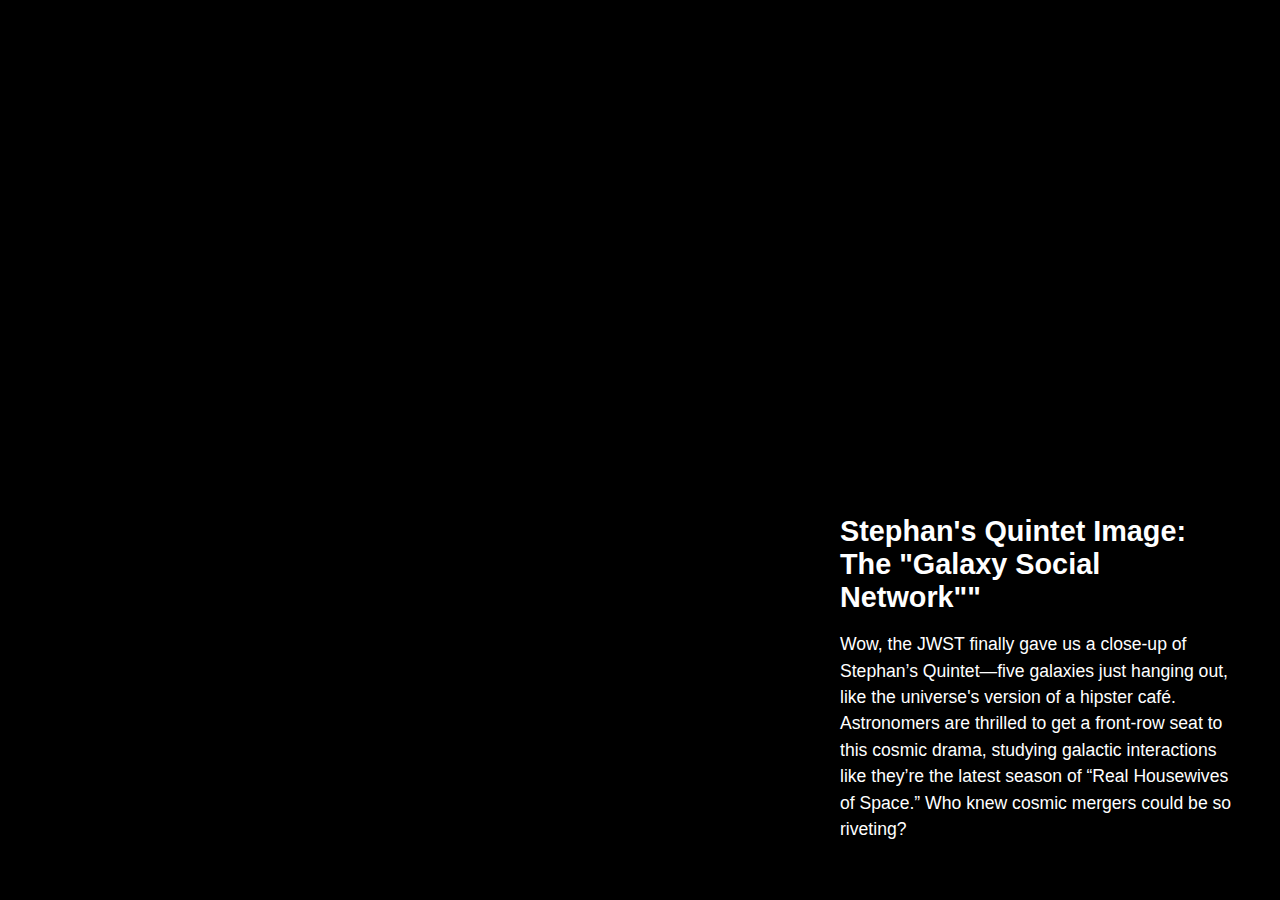
==== 5.html @ 3ef43851 "Add files via upload" ====
<!DOCTYPE html>
<html lang="en">
<head>
    <meta charset="UTF-8">
    <meta name="viewport" content="width=device-width, initial-scale=1.0">
    <title>JWST First Deep Field</title>
    <style>
        body, html {
            height: 100%;
            margin: 0;
            font-family: Arial, sans-serif;
            color: #fff;
            background-color: #000;
        }
        .background-image {
            background-image: url('5.jpg');
            background-size: cover;
            background-position: center;
            background-attachment: fixed;
            height: 100%;
            position: relative;
            z-index: 1;
        }
        .content {
            position: absolute;
            bottom: 20px;
            right: 20px;
            background: rgba(0, 0, 0, 0.7); /* Semi-transparent background */
            padding: 20px;
            border-radius: 10px;
            max-width: 400px;
            text-align: left;
            z-index: 2;
        }
        h1 {
            font-size: 1.8em;
            margin-bottom: 10px;
        }
        p {
            font-size: 1.1em;
            line-height: 1.5;
        }
    </style>
</head>
<body>

    <div class="background-image">
        <div class="content">
            <h1>Stephan's Quintet Image: The "Galaxy Social Network""</h1>
            <p>Wow, the JWST finally gave us a close-up of Stephan’s Quintet—five galaxies just hanging out, like the universe's version of a hipster café. Astronomers are thrilled to get a front-row seat to this cosmic drama, studying galactic interactions like they’re the latest season of “Real Housewives of Space.” Who knew cosmic mergers could be so riveting?</div>

</body>
</html>
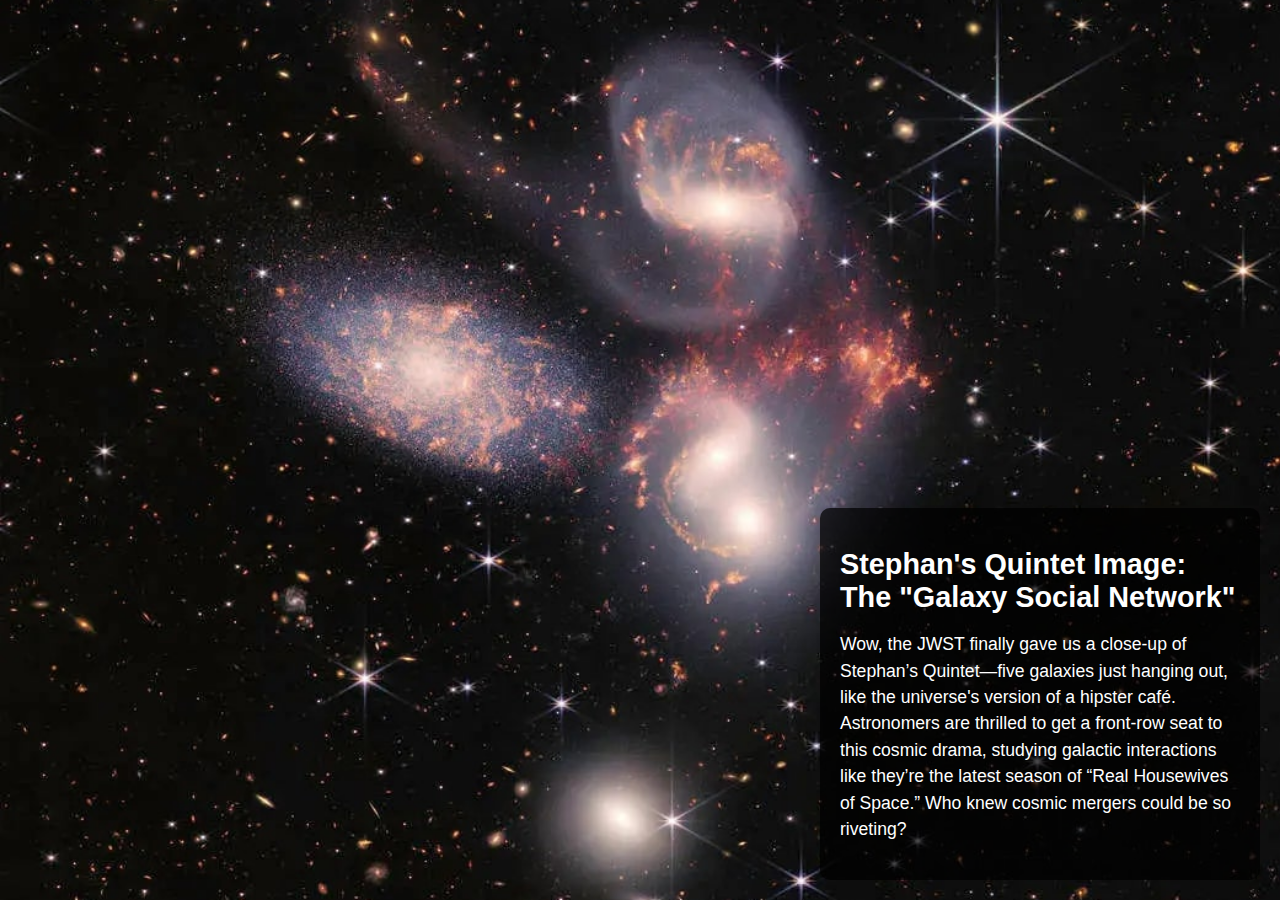
==== commit 01d1d73c: "hehe" ====
--- a/5.html
+++ b/5.html
@@ -46,7 +46,7 @@
 
     <div class="background-image">
         <div class="content">
-            <h1>Stephan's Quintet Image: The "Galaxy Social Network""</h1>
+            <h1>Stephan's Quintet Image: The "Galaxy Social Network"</h1>
             <p>Wow, the JWST finally gave us a close-up of Stephan’s Quintet—five galaxies just hanging out, like the universe's version of a hipster café. Astronomers are thrilled to get a front-row seat to this cosmic drama, studying galactic interactions like they’re the latest season of “Real Housewives of Space.” Who knew cosmic mergers could be so riveting?</div>
 
 </body>
